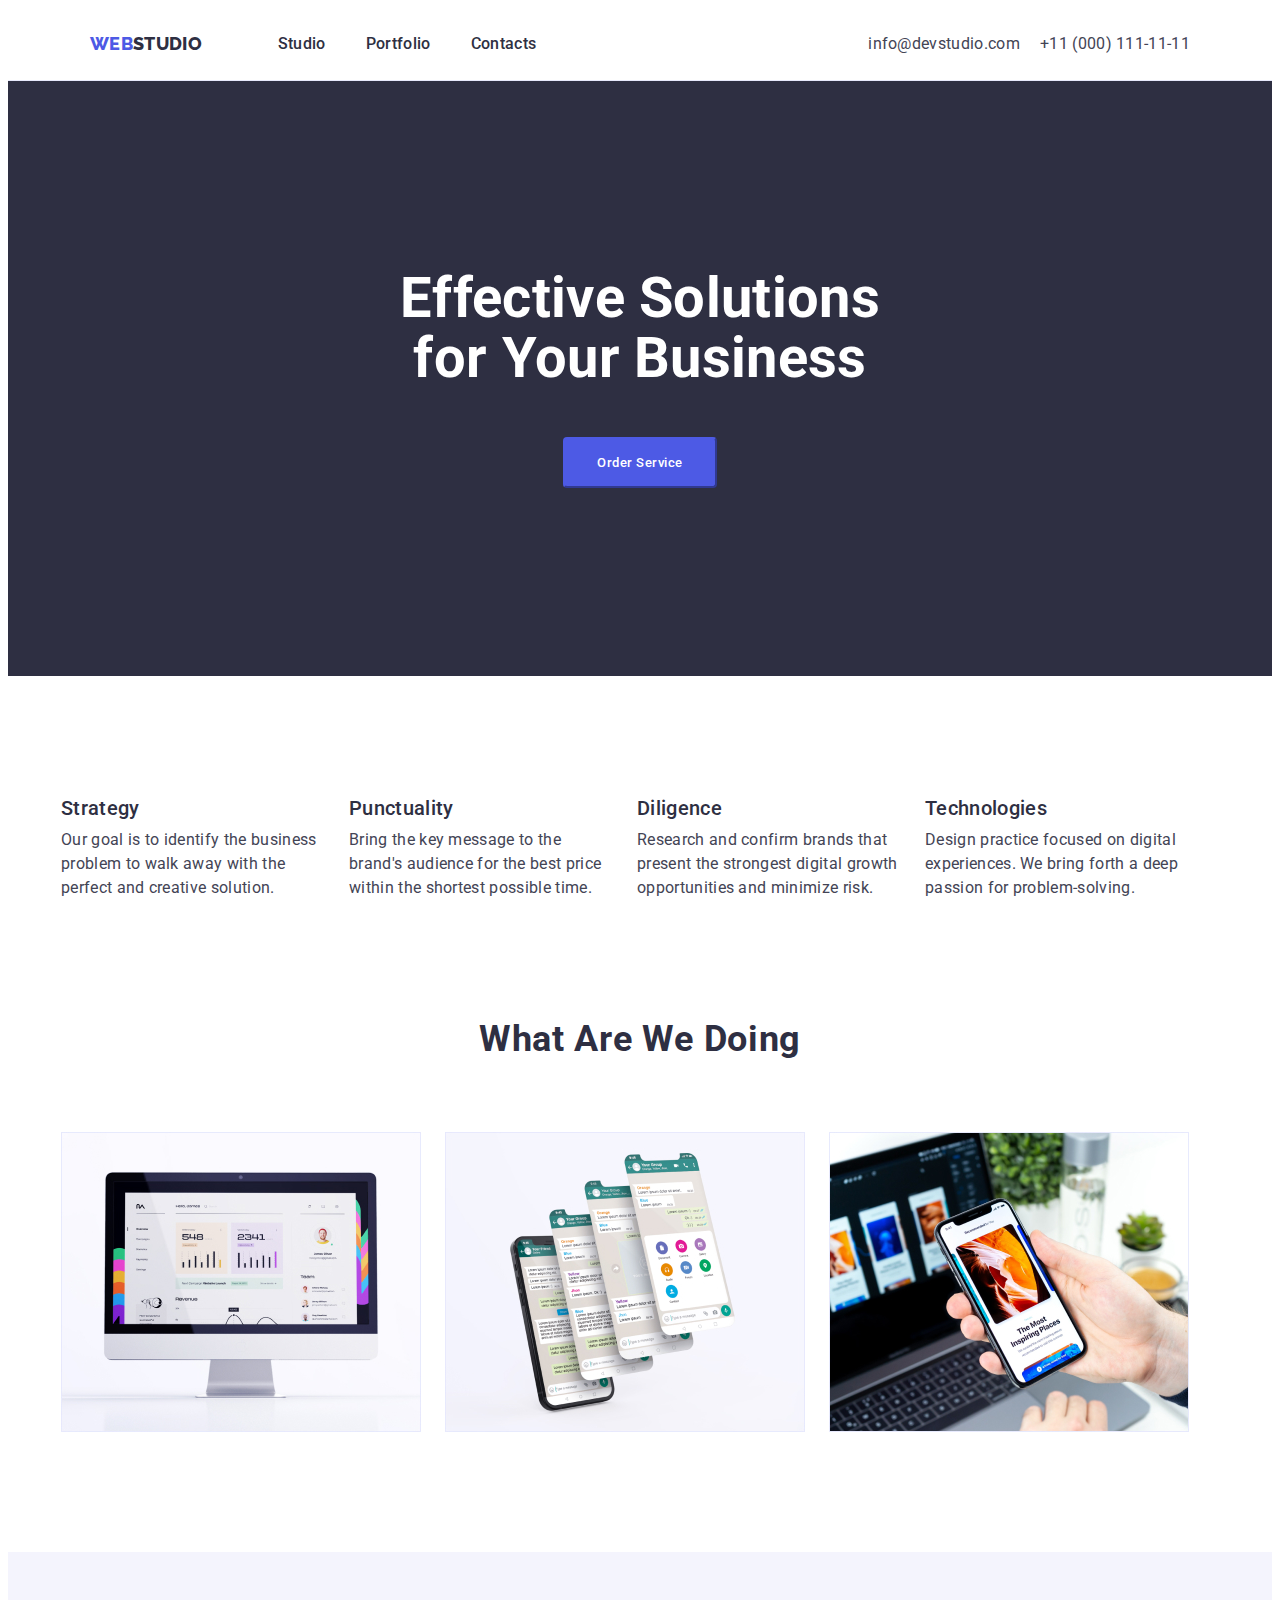
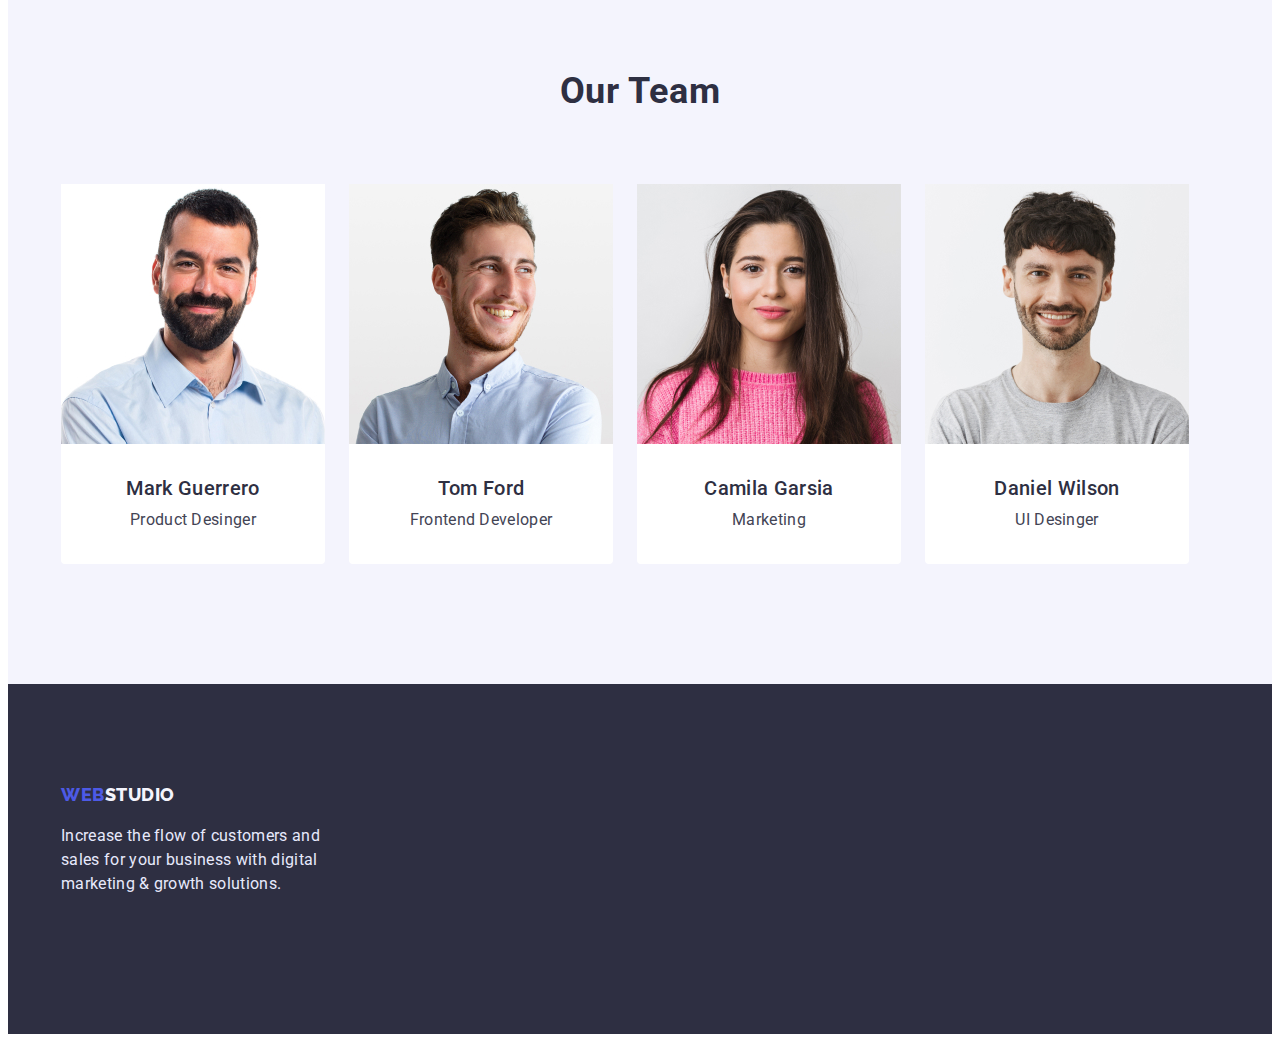
==== index.html @ 9861124b "Clone ht3" ====
<!DOCTYPE html>
<html lang="en">
  <head>
    <meta charset="UTF-8" />
    <meta http-equiv="X-UA-Compatible" content="IE=edge" />
    <meta name="viewport" content="width=device-width, initial-scale=1.0" />
    <title>Document</title>
    <link rel="preconnect" href="https://fonts.googleapis.com" />
    <link rel="preconnect" href="https://fonts.gstatic.com" crossorigin />
    <link
      href="https://fonts.googleapis.com/css2?family=Raleway:wght@800&family=Roboto:wght@400;500;700&display=swap"
      rel="stylesheet"
    />
    <link
      rel="stylesheet"
      href="https://cdnjs.cloudflare.com/ajax/libs/modern-normalize/1.1.0/modern-normalize.min.css"
      integrity="sha512-wpPYUAdjBVSE4KJnH1VR1HeZfpl1ub8YT/NKx4PuQ5NmX2tKuGu6U/JRp5y+Y8XG2tV+wKQpNHVUX03MfMFn9Q=="
      crossorigin="anonymous"
      referrerpolicy="no-referrer"
    />
    <link rel="stylesheet" href="./css/style.css" />
  </head>
  <body>
    <!--хедер-->
    <header class="header">
      <div class="container main-nav">
        <nav class="navigation">
          <!--Navigation-->
          <a href="./index.html" class="logo-first link">
            WEB <span class="logo-second">STUDIO</span>
          </a>

          <ul class="navigation-list list">
            <li class="navigation-item">
              <a href="./index.html" class="navigation-link link">Studio</a>
            </li>
            <li class="navigation-item">
              <a href="./portfolio.html" class="navigation-link link"
                >Portfolio</a
              >
            </li>
            <li class="navigation-item">
              <a href="" class="navigation-link link">Contacts</a>
            </li>
          </ul>
        </nav>

        <ul class="contacts list">
          <li class="navigation-contacts">
            <a href="mailto:info@devstudio.com" class="contact-adress link"
              >info@devstudio.com</a
            >
          </li>
          <li class="navigation-contacts">
            <a href="tel:+11000111-11-11" class="contact-adress link"
              >+11 (000) 111-11-11</a
            >
          </li>
        </ul>
      </div>
    </header>

    <main class="hero">
      <!--Головна-->
      <section class="hero-main">
        <div class="container">
          <h1 class="hero-text">Effective Solutions for Your Business</h1>
          <button type="button" class="hero-buttom">Order Service</button>
        </div>
      </section>

      <!--Типи технологій-->
      <section class="tehnology">
        <div class="container">
          <h2 class="tehhology-maintext" hidden>Tipe of technologi</h2>

          <ul class="tehnology-list list">
            <li class="tehnology-item">
              <h3 class="tehnology-text">Strategy</h3>
              <p class="tehnology-paragraph">
                Our goal is to identify the business problem to walk away with
                the perfect and creative solution.
              </p>
            </li>
            <li class="tehnology-item">
              <h3 class="tehnology-text">Punctuality</h3>
              <p class="tehnology-paragraph">
                Bring the key message to the brand's audience for the best price
                within the shortest possible time.
              </p>
            </li>
            <li class="tehnology-item">
              <h3 class="tehnology-text">Diligence</h3>
              <p class="tehnology-paragraph">
                Research and confirm brands that present the strongest digital
                growth opportunities and minimize risk.
              </p>
            </li>

            <li class="tehnology-item">
              <h3 class="tehnology-text">Technologies</h3>
              <p class="tehnology-paragraph">
                Design practice focused on digital experiences. We bring forth a
                deep passion for problem-solving.
              </p>
            </li>
          </ul>
        </div>
      </section>

      <!--What are we doing-->
      <!--All class begin "work"-->
      <!--Заголовки h2 це мейнтекст , -->
      <section class="work">
        <div class="container">
          <h2 class="work-maintext">What are we doing</h2>
          <ul class="work-list list">
            <li class="work-item">
              <!--Якщо файл свг, то не ставимо ширину-->
              <a href="" class="work-link">
                <img src="./images/computer.jpg" alt="computer" width="360" />
              </a>
            </li>
            <li class="work-item">
              <a href="" class="work-link">
                <img
                  src="./images/messendger.jpg"
                  alt="messenger"
                  width="360"
                />
              </a>
            </li>
            <li class="work-item">
              <a href="" class="work-link">
                <img src="./images/mobile.jpg" alt="mobile" width="360" />
              </a>
            </li>
          </ul>
        </div>
      </section>

      <!--Our team-->
      <!--All class begin "about"-->
      <section class="about">
        <div class="container">
          <h2 class="about-maintext">Our Team</h2>
          <ul class="about-list list">
            <li class="about-item">
              <img
                src="./images/prodactmeneger.jpg"
                alt="Product Designer"
                width="264"
              />
              <div class="card">
                <h3 class="about-text">Mark Guerrero</h3>
                <p class="about-paragraph">Product Desinger</p>
              </div>
            </li>
            <li class="about-item">
              <img
                src="./images/developer.jpg"
                alt="Frontend Developer"
                width="264"
              />
              <div class="card">
                <h3 class="about-text">Tom Ford</h3>
                <p class="about-paragraph">Frontend Developer</p>
              </div>
            </li>
            <li class="about-item">
              <img src="./images/marketing.jpg" alt="Marketing" width="264" />

              <div class="card">
                <h3 class="about-text">Camila Garsia</h3>
                <p class="about-paragraph">Marketing</p>
              </div>
            </li>
            <li class="about-item">
              <img
                src="./images/uidesinger.jpg"
                alt="UI Designer"
                width="264"
              />
              <div class="card">
                <h3 class="about-text">Daniel Wilson</h3>
                <p class="about-paragraph">UI Desinger</p>
              </div>
            </li>
          </ul>
        </div>
      </section>
    </main>

    <!-- футер-->
    <footer class="footer">
      <div class="container">
        <a href="./index.html" class="logo-footer-first link">
          WEB<span class="logo-footer-second link">Studio</span>
        </a>

        <p class="footer-paragraph">
          Increase the flow of customers and sales for your business with
          digital marketing & growth solutions.
        </p>
      </div>
    </footer>
  </body>
</html>
---- css/style.css ----
:root {
    --violet-color: #4D5AE5;
    --maintext-color: #2E2F42;
    --gray-color: #434455;
   --btn-navigation:#404BBF;
   --main-color: #FFFFFF;
}
body{
    color: var(--main-color) ;
    font-family: 'Roboto', sans-serif;     
    letter-spacing: 0.02em;
    line-height: 1.5;
    font-size: 16px;
    background-color: var(--main-color) ;
}

/*якщо є нормалайз 
* {
    box-sizing: border-box;
}
зірочку не пишемо*/
p, h1, h2, h3, h4 {
    margin:0;
}
img {
    display: block;
    width: 100%;
    height: auto;

}
/*скинути крапки у списках ліст*/
.list {
    margin: 0;
    padding: 0;
    list-style: none;
}
ul {
    margin: 0;
    padding-left: o;
}
.header {
    padding-top: 24px;
    padding-bottom: 24px;
    border-bottom: 1px solid #E7E9FC;
}

/*скинути підкреслення на ссілках*.*/
.link {
    text-decoration: none;
}

.navigation {
    display: flex; 
 }

.logo-first, .logo-second {
    font-family: 'Raleway';
    font-style: normal;
    font-weight: 800;
    font-size: 18px;
    line-height: 1.33; 
    display: flex;
    color:var(--violet-color);
}

.logo-second {
    color:var(--maintext-color);  
}

.navigation-list { 
    display: flex ;
    margin-left: 76px;
    margin-right: 332px;
}

.navigation-item {
    margin-right: 40px;
    margin-left: auto;
   /* border: 2px solid tomato;*/
}
.navigation-item:last-child {
    margin-right: 0;
}
.navigation-link {
    display: block;
    font-weight: 500;
    color:var(--maintext-color);
}

.navigation-link:hover,
.navigation-link:focus {
    color: var(--btn-navigation);
}
.contacts {    
    display: flex;
}

.navigation-contacts{
   /* border: 2px solid tomato;*/
   display: flex;
   margin-right: 20px; 
}
.navigation-contacts:last-child{
    margin-right: 0;
}
 .contact-adress {
    font-style: normal;
    font-weight: 400;
    color: var(--gray-color);   
}
.contacts-adress:last-child {
    margin-right: 0;
}

.contact-adress:hover,
.contact-adress:focus {
    color: var(--btn-navigation);
}
/* фокус для таба на интерактинвные элементы)*/
/* Main */
/* Section hero*/
/*.hero {}*/

.hero-main{ 
    background: #2E2F42;
    text-align: center;
    padding-top:188px  ;
    padding-bottom: 188px; 

}

.hero-text {
    font-weight: 700;
    font-size: 56px;
    line-height: 1.07;
    text-align: center;
    justify-content: center;
    color: var(--main-color);
    margin-top: 0;
    margin-bottom: 48px;
    padding-right: 317px;
    padding-left: 317px;
    
   
}

.hero-buttom {
    font-family: inherit;
    font-weight: 500;
    color: var(--main-color);
    letter-spacing: 0.04em;
    display: flex;
    margin: 0 auto;
    
    padding: 16px 32px;
    align-items: center;
    justify-content: center;

    background-color: #4D5AE5;
    border-radius: 4px;
    border-color: #4D5AE5;
    cursor: pointer;   
}

.hero-buttom:hover,
.hero-buttom:focus {
    background-color: #404BBF;
}

/* Section tefnology*/

.tehnology {
    padding-top: 120px;
}

.tehhology-maintext {
    color: hidden;
}

.tehnology-text, .about-text {
    font-weight: 500;
    font-size: 20px;
    line-height: 1.2;
    color: var(--maintext-color);
    margin-bottom: 8px;
}
.tehnology-text {
     
}

.tehnology-paragraph {
    font-weight: 400;
    color: var(--gray-color);
}

.tehnology-list {
    display: flex;
}

.tehnology-item {
    margin-right: 24px; 
    width: 264px; 
}
.tehnology-item:last-child {
    margin-right: 0;
}
/* section work*/

.work {
    padding-top: 120px;
    margin-bottom: 120px;
    
}

.work-maintext,
 .about-maintext {
    font-weight: 700;
    font-size: 36px;
    line-height: 1.11;
    text-align: center;
    letter-spacing: 0.02em;
    text-transform: capitalize;
    color: var(--maintext-color);
    margin-bottom: 72px;
}

.work-list {
    display: flex;
    gap:24px;
}

.work-item {
    
}

/*.work-link {}*/

/*section our team - about*/

.about {
    background: #F4F4FD;
    padding-bottom: 120px;
}

.about-maintext {
    padding-top: 120px;
    margin-bottom: 72px;
}

.about-list {
    display: flex;
}

.about-item {
    margin-right: 24px;
    background:var(--main-color);
    text-align: center;
    border-radius: 0px 0px 4px 4px;
}

.about-text {
    margin-bottom: 8px;
}

.about-paragraph, .footer-paragraph {
    font-weight: 400;
    color: var(--gray-color);
}

/* Footer */

.footer {
    background: #2E2F42;
    padding-top: 100px; 
    padding-bottom: 100px;
}

.logo-footer-first, .logo-footer-second {
    font-family: 'Raleway';
    font-weight: 800;
    font-size: 18px;
    line-height: 1.17;
    letter-spacing: 0.03em;
    text-transform: uppercase;
    color:var(--violet-color);   
}

.logo-footer-second {
    color: #F4F4FD;
}

.footer-paragraph {
    color: #E7E9FC;
    width: 264px;
    height: 110px;
    margin-top: 16px;
}

/*--Page portoflio--*/
/*  Section portfolio navigation*/

/*.portfolio-hero {}*/

.portfolio-navigation {
    padding-bottom: 72px;
    padding-top: 92px;
}

.portfolio-navigation-list {
    display: flex;
    margin-bottom: 72px;
    align-items: center;
    text-align: center;  
    justify-content: center;  
}

.portfolio-navigation-item:last-child {
    margin-right: 0;
}

.portfolio-navigation-item {
    margin-right: 24px ;
}

.portfolio-buttom {
    display: flex;
    font-weight: 500;
    background-color: #F4F4FD;
    align-items: center; 
    letter-spacing: 0.04em;
    color: var(--violet-color);
    cursor: pointer;

    padding-top: 12px;
    padding-right: 24px;
    padding-bottom: 12px;
    padding-left: 24px;

    border: 1px solid ;
    border-color:#E7E9FC;
    border-radius: 4px;    
}

.portfolio-buttom:hover,
.portfolio-buttom:focus{
    background-color: var(--btn-navigation); 
    color: var(--main-color);
}
.portfolio-buttom:active {
    color: var(--gray-color);
}

/* Section portfolio aalication*/
.app-list {
    display: flex;
    flex-wrap: wrap;
}
.shadow { 
    border: 1px solid;
    border-color: #E7E9FC;
    border-top-color: transparent;
}
.app-item {
    width: 360px;
    margin-right: 24px;
    margin-bottom: 48px ;
   
    
}
.app-item:nth-child(3n) {
    margin-right: 0;
}
/*.app-item:ntn-child(7,8,9) {
    padding-bottom:120px;
}

/*.app-link { 
}*/

.app-maintext {
    font-weight: 500;
    font-size: 20px;
    line-height: 1.2;
    color: var(--maintext-color);
    margin-bottom: 8px;
    padding-top: 32px;
    padding-left: 16px;
       
}

.app-paragraph {
    font-weight: 400;
    color: var(--gray-color);
    margin-bottom: 32px;
    padding-left: 16px;
}
/**flexbox**/

 .container {
    width: 1158px;
    padding-left: 15px;
    padding-right: 15px;
    margin: 0 auto;
 }

 .main-nav {
    display: flex;
    align-items: center;
    justify-content: center;
 }
 .card { 
    padding-bottom: 32px ;
    padding-top: 32px; 
 }
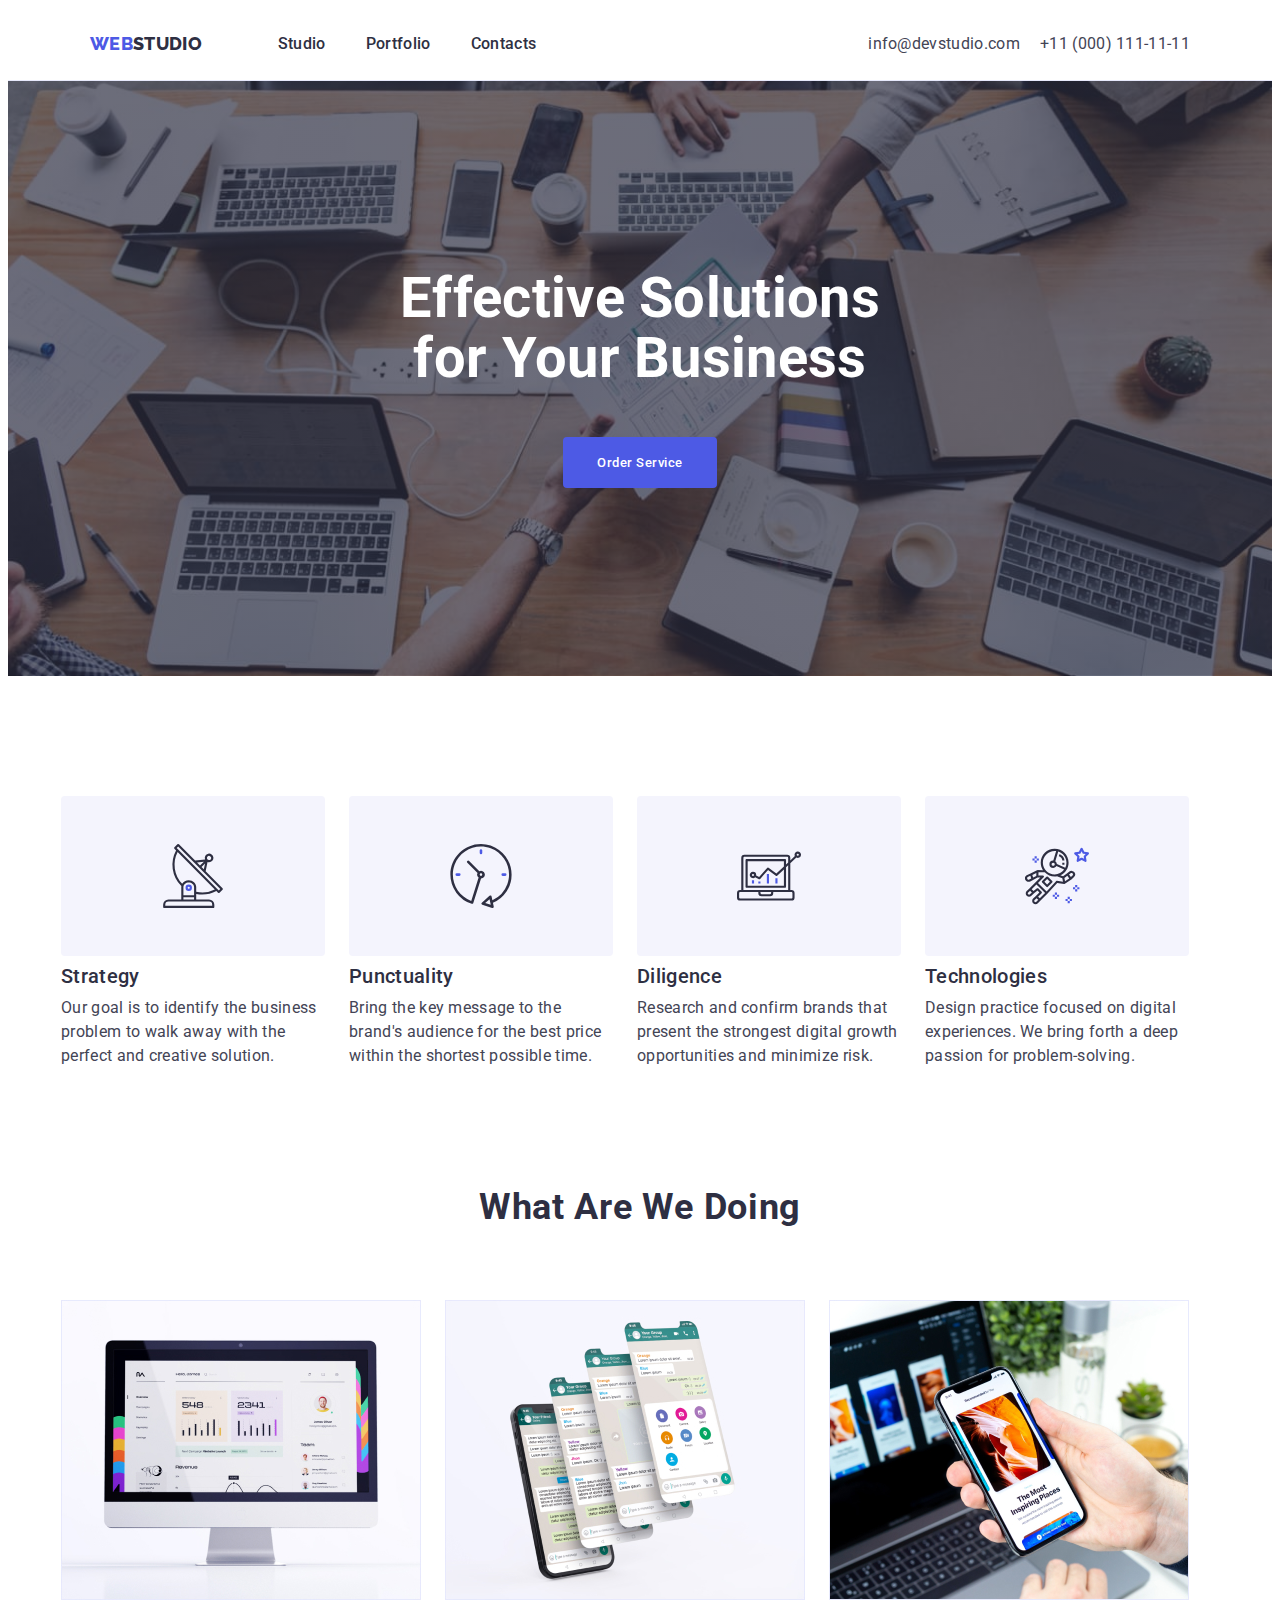
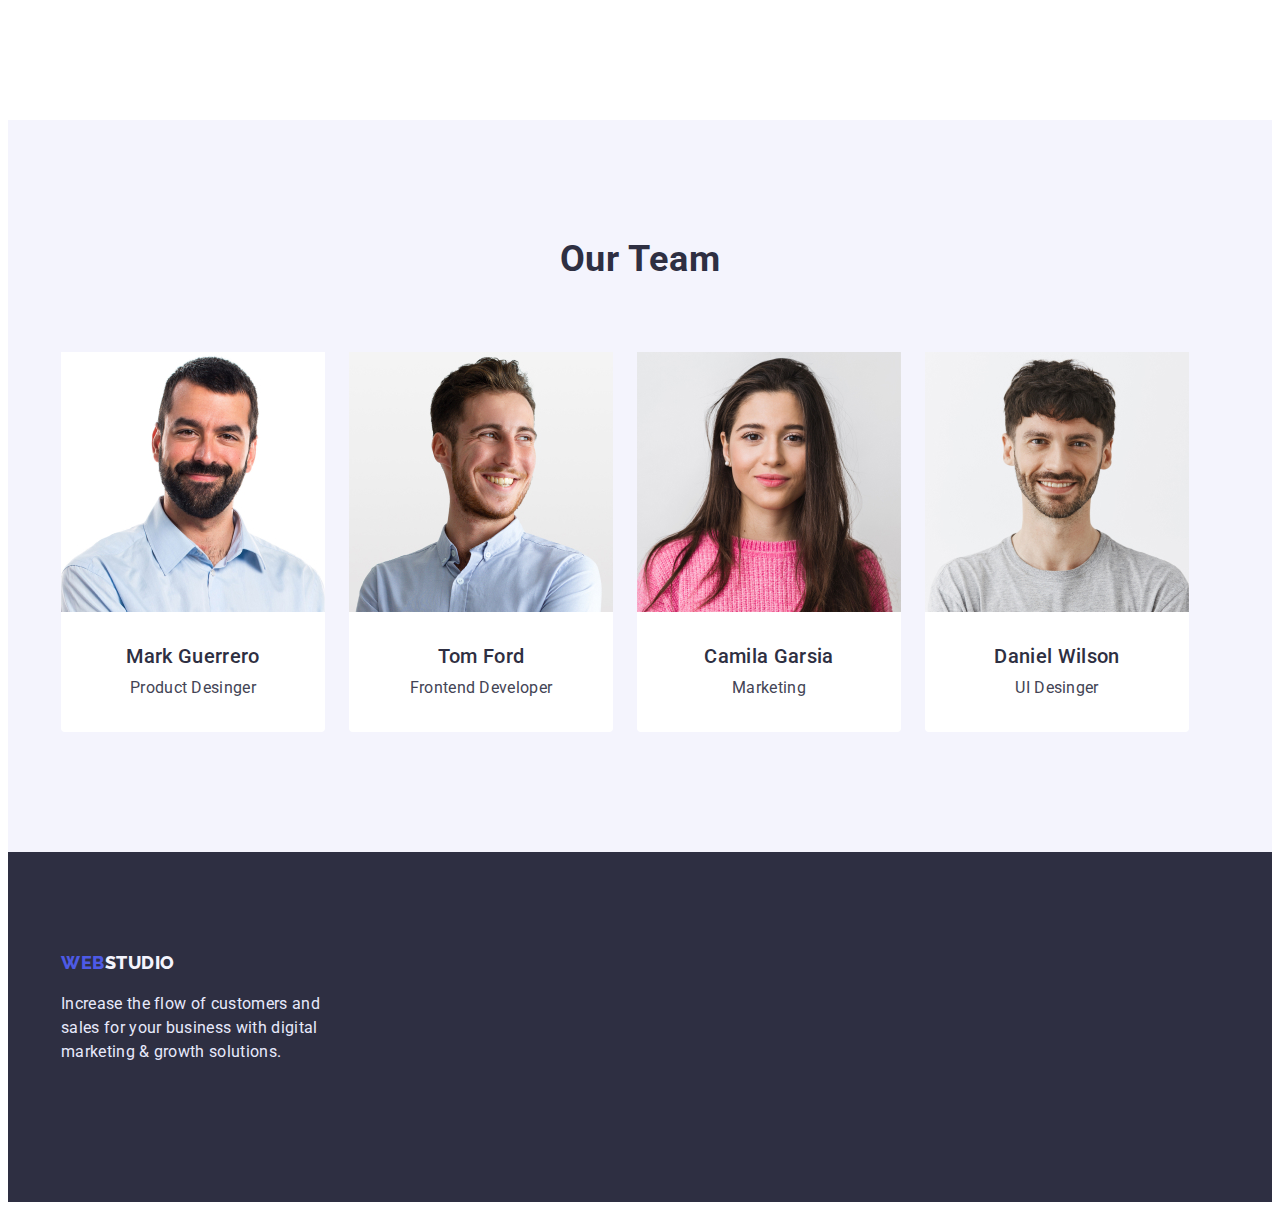
==== commit 3cc14342: "Додала зображення на головну" ====
--- a/index.html
+++ b/index.html
@@ -62,34 +62,34 @@
 
     <main class="hero">
       <!--Головна-->
-      <section class="hero-main">
+
+      <section class="hero-main overlay">
         <div class="container">
           <h1 class="hero-text">Effective Solutions for Your Business</h1>
           <button type="button" class="hero-buttom">Order Service</button>
         </div>
       </section>
-
       <!--Типи технологій-->
       <section class="tehnology">
         <div class="container">
           <h2 class="tehhology-maintext" hidden>Tipe of technologi</h2>
 
           <ul class="tehnology-list list">
-            <li class="tehnology-item">
+            <li class="tehnology-item icon-stategy">
               <h3 class="tehnology-text">Strategy</h3>
               <p class="tehnology-paragraph">
                 Our goal is to identify the business problem to walk away with
                 the perfect and creative solution.
               </p>
             </li>
-            <li class="tehnology-item">
+            <li class="tehnology-item icon-punctuality">
               <h3 class="tehnology-text">Punctuality</h3>
               <p class="tehnology-paragraph">
                 Bring the key message to the brand's audience for the best price
                 within the shortest possible time.
               </p>
             </li>
-            <li class="tehnology-item">
+            <li class="tehnology-item icon-diligence">
               <h3 class="tehnology-text">Diligence</h3>
               <p class="tehnology-paragraph">
                 Research and confirm brands that present the strongest digital
@@ -97,7 +97,7 @@
               </p>
             </li>
 
-            <li class="tehnology-item">
+            <li class="tehnology-item icon-tech">
               <h3 class="tehnology-text">Technologies</h3>
               <p class="tehnology-paragraph">
                 Design practice focused on digital experiences. We bring forth a
--- a/css/style.css
+++ b/css/style.css
@@ -4,6 +4,7 @@
     --gray-color: #434455;
    --btn-navigation:#404BBF;
    --main-color: #FFFFFF;
+   --lightgray-color: #F4F4FD;
 }
 body{
     color: var(--main-color) ;
@@ -122,7 +123,7 @@
 /*.hero {}*/
 
 .hero-main{ 
-    background: #2E2F42;
+    background: var(--maintext-color);
     text-align: center;
     padding-top:188px  ;
     padding-bottom: 188px; 
@@ -156,15 +157,15 @@
     align-items: center;
     justify-content: center;
 
-    background-color: #4D5AE5;
+    background-color: var(--violet-color);
     border-radius: 4px;
-    border-color: #4D5AE5;
+    border-color: transparent;
     cursor: pointer;   
 }
 
 .hero-buttom:hover,
 .hero-buttom:focus {
-    background-color: #404BBF;
+    background-color: var(--btn-navigation);
 }
 
 /* Section tefnology*/
@@ -238,7 +239,7 @@
 /*section our team - about*/
 
 .about {
-    background: #F4F4FD;
+    background: var(--lightgray-color);
     padding-bottom: 120px;
 }
 
@@ -270,7 +271,7 @@
 /* Footer */
 
 .footer {
-    background: #2E2F42;
+    background: var(--maintext-color);
     padding-top: 100px; 
     padding-bottom: 100px;
 }
@@ -286,7 +287,7 @@
 }
 
 .logo-footer-second {
-    color: #F4F4FD;
+    color: var(--lightgray-color);
 }
 
 .footer-paragraph {
@@ -325,7 +326,7 @@
 .portfolio-buttom {
     display: flex;
     font-weight: 500;
-    background-color: #F4F4FD;
+    background-color: var(--lightgray-color);
     align-items: center; 
     letter-spacing: 0.04em;
     color: var(--violet-color);
@@ -411,4 +412,81 @@
  .card { 
     padding-bottom: 32px ;
     padding-top: 32px; 
- }+ }
+
+ /* Fon */
+
+ .overlay{
+    max-width: 1600px;
+    
+    margin-right: auto;
+    margin-left: auto;
+    
+    background-image:linear-gradient(to right, rgba(46, 47, 66, 0.7), rgba(46, 47, 66, 0.7)) , url(../images/people-office.jpg);
+    background-color: var(--maintext-color);
+    background-repeat: no-repeat;
+    background-size: cover;
+    background-position:  center;
+
+ }
+/* в єлементе до  контента. афтер после контенка*/
+ .buttom::before {
+    display: flex;
+    content: '';
+    width: ;
+    height: ;
+    background-color: ;
+    background-size: contain;
+    margin-right: 10px;
+    cursor: pointer;
+ }
+ 
+ .tehnology-item::before {
+    margin-bottom: 8px;
+    display: block;
+    content: '';
+    padding-left: 100px;
+    padding-right: 100px;
+    padding-top: 24px;
+    padding-bottom: 24px;
+    height: 112px;
+    background: #F4F4FD;
+    border-radius: 4px;
+  
+    background-repeat: no-repeat;
+    background-position: center;
+}
+.icon-stategy::before {
+    background-image: url(../images/antenna.svg);
+}
+.icon-punctuality::before {
+    background-image: url(../images/clock.svg);
+}
+.icon-diligence::before {
+    background-image: url(../images/diagram.svg);
+}
+ .icon-tech::before {
+    background-image: url(../images/astronaut.svg);
+ }
+  /*or*/
+  /* чтоб поставить на каждую лишку
+   свою картинку, можно использовать
+   классы для каждой или через чайлд
+  .tehnology-item:nth-child(2)::before {
+  }
+  */
+  
+  .linkul {
+    display: inline-block;
+    height:40px  ;
+    width: 40px;
+    background-image: url();
+    background-color:#4D5AE5 ;
+    background-size: ;
+    background-repeat: no-repeat;
+    background-position: center;
+    border-radius: 50%;
+  }
+  .linkul:hover {
+    background-color: #404BBF;
+  }
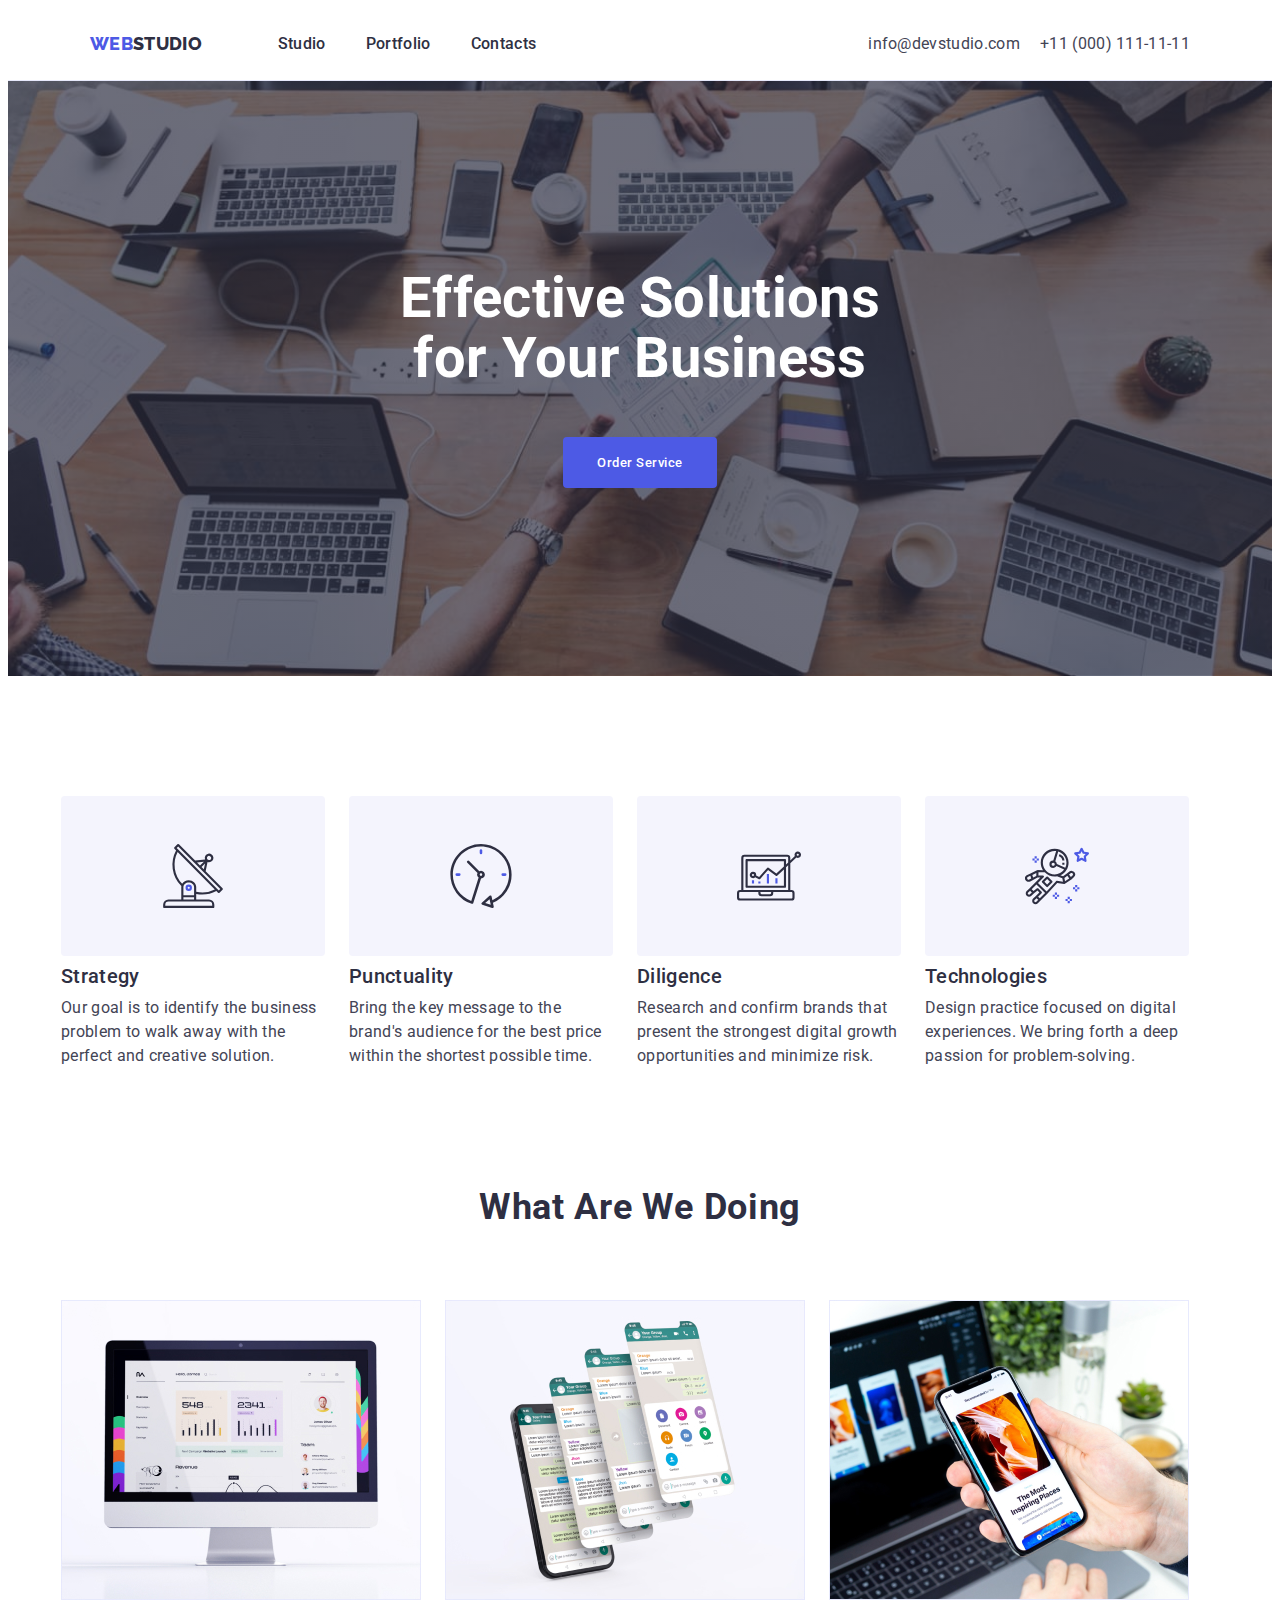
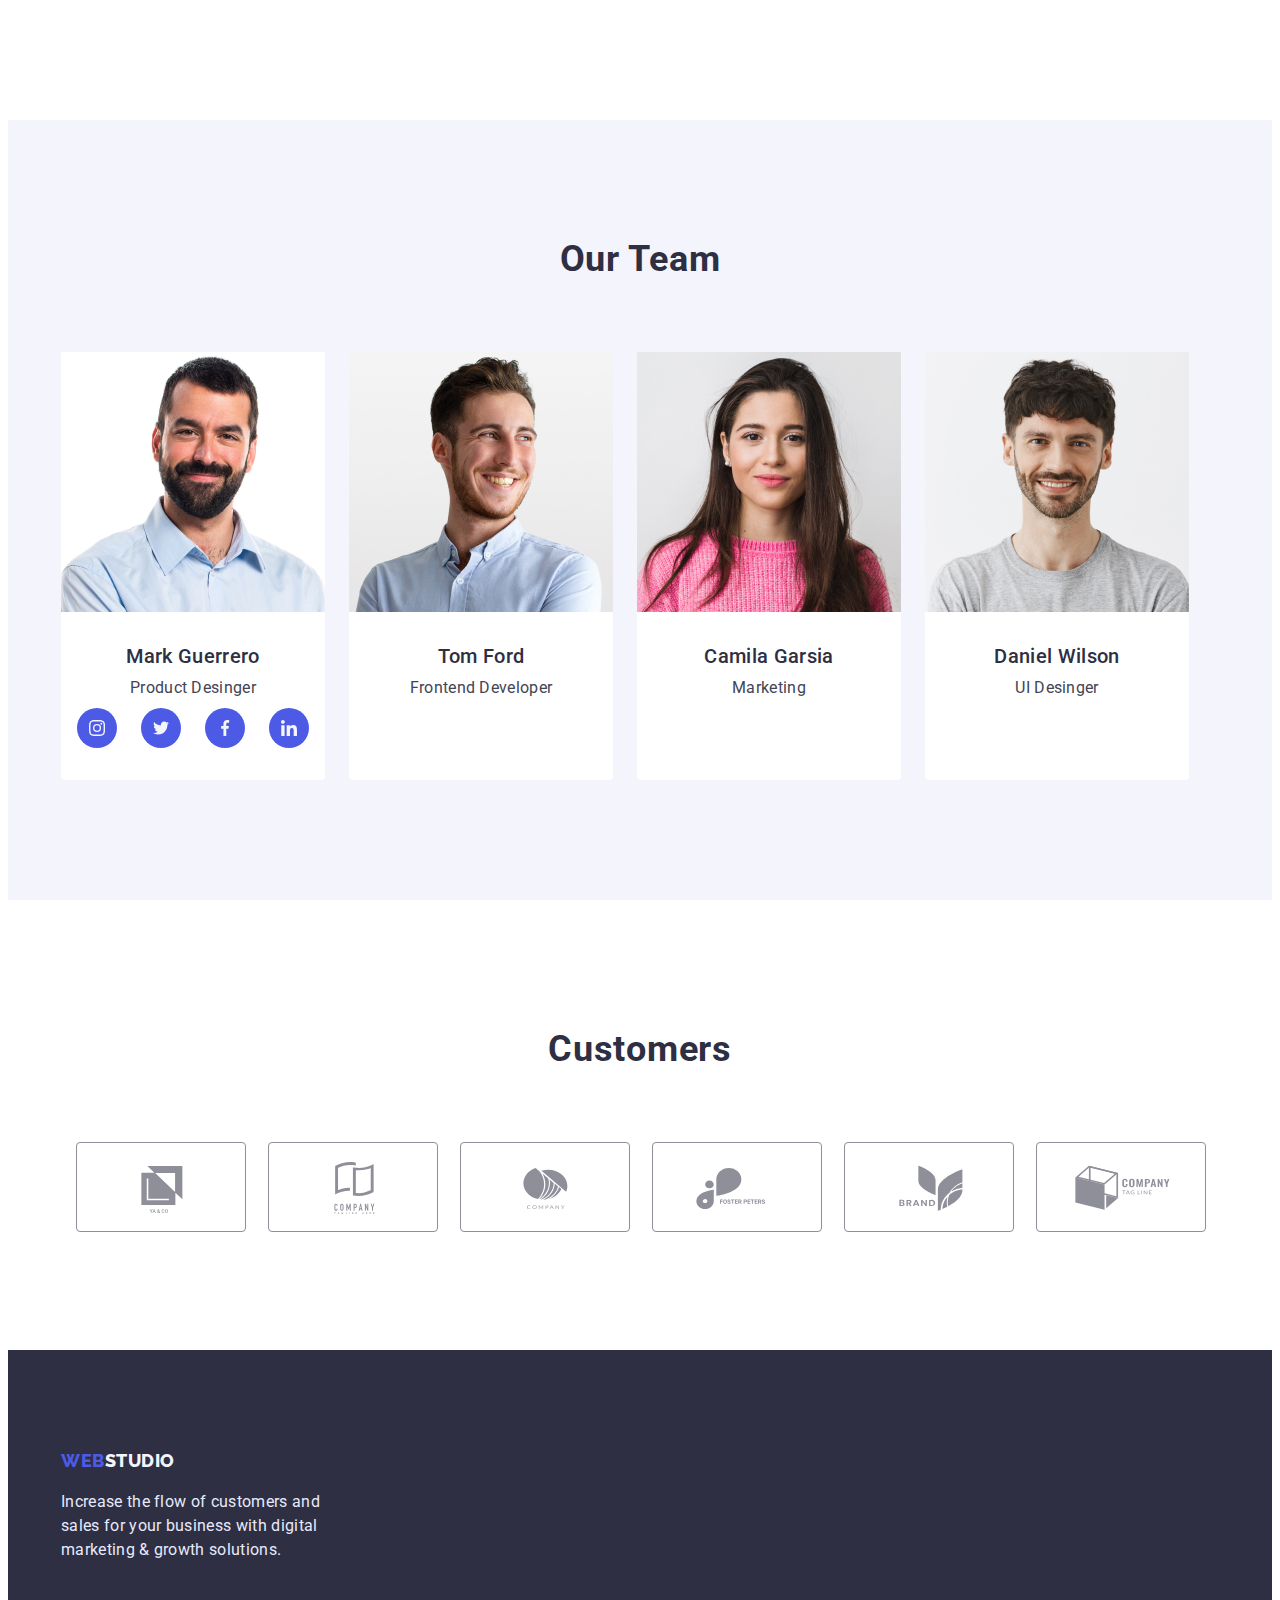
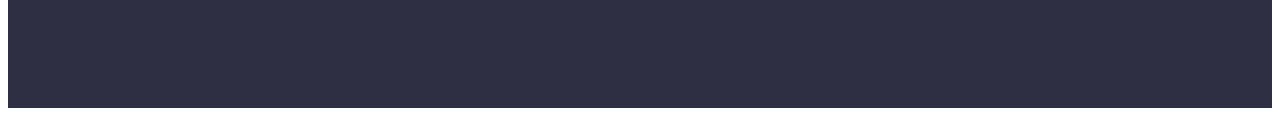
==== commit fcc1862e: "section customers" ====
--- a/index.html
+++ b/index.html
@@ -154,6 +154,36 @@
               <div class="card">
                 <h3 class="about-text">Mark Guerrero</h3>
                 <p class="about-paragraph">Product Desinger</p>
+                <ul class="teamsoc-list list">
+                  <li class="teamsoc-item">
+                    <a href="" class="teamsoc-link link">
+                      <svg class="teamsoc-icon" width="16" height="16">
+                        <use href="./images/icons.svg#icon-instagram"></use>
+                      </svg>
+                    </a>
+                  </li>
+                  <li class="teamsoc-item">
+                    <a href="" class="teamsoc-link link">
+                      <svg class="teamsoc-icon" width="16" height="16">
+                        <use href="./images/icons.svg#icon-twitter"></use>
+                      </svg>
+                    </a>
+                  </li>
+                  <li class="teamsoc-item">
+                    <a href="" class="teamsoc-link link">
+                      <svg class="teamsoc-icon" width="16" height="16">
+                        <use href="./images/icons.svg#icon-facebook"></use>
+                      </svg>
+                    </a>
+                  </li>
+                  <li class="teamsoc-item">
+                    <a href="" class="teamsoc-link link">
+                      <svg class="teamsoc-icon" width="16" height="16">
+                        <use href="./images/icons.svg#icon-linkedin"></use>
+                      </svg>
+                    </a>
+                  </li>
+                </ul>
               </div>
             </li>
             <li class="about-item">
@@ -185,6 +215,55 @@
                 <h3 class="about-text">Daniel Wilson</h3>
                 <p class="about-paragraph">UI Desinger</p>
               </div>
+            </li>
+          </ul>
+        </div>
+      </section>
+      <section class="customers">
+        <div class="container">
+          <h2 class="about-maintext cust">Customers</h2>
+          <ul class="customers-list list">
+            <li class="customers-item">
+              <a href="" class="customers-link">
+                <svg class="customers-icon" width="104" height="56">
+                  <use href="./images/icons.svg#icon-yacocompany"></use>
+                </svg>
+              </a>
+            </li>
+            <li class="customers-item">
+              <a href="" class="customers-link link">
+                <svg class="customers-icon" width="104" height="56">
+                  <use href="./images/icons.svg#icon-company"></use>
+                </svg>
+              </a>
+            </li>
+            <li class="customers-item">
+              <a href="" class="customers-link">
+                <svg class="customers-icon" width="104" height="56">
+                  <use href="./images/icons.svg#icon-companysecond"></use>
+                </svg>
+              </a>
+            </li>
+            <li class="customers-item">
+              <a href="" class="customers-link">
+                <svg class="customers-icon" width="104" height="56">
+                  <use href="./images/icons.svg#icon-forestcompany"></use>
+                </svg>
+              </a>
+            </li>
+            <li class="customers-item">
+              <a href="" class="customers-link">
+                <svg class="customers-icon" width="104" height="56">
+                  <use href="./images/icons.svg#icon-brandcompany "></use>
+                </svg>
+              </a>
+            </li>
+            <li class="customers-item">
+              <a href="" class="customers-link">
+                <svg class="customers-icon" width="104" height="56">
+                  <use href="./images/icons.svg#icon-tagcompany"></use>
+                </svg>
+              </a>
             </li>
           </ul>
         </div>
--- a/css/style.css
+++ b/css/style.css
@@ -5,6 +5,8 @@
    --btn-navigation:#404BBF;
    --main-color: #FFFFFF;
    --lightgray-color: #F4F4FD;
+
+   --linear-gradient: linear-gradient(to right, rgba(46, 47, 66, 0.7), rgba(46, 47, 66, 0.7));
 }
 body{
     color: var(--main-color) ;
@@ -266,6 +268,7 @@
 .about-paragraph, .footer-paragraph {
     font-weight: 400;
     color: var(--gray-color);
+    margin-bottom: 8px;
 }
 
 /* Footer */
@@ -418,11 +421,11 @@
 
  .overlay{
     max-width: 1600px;
-    
     margin-right: auto;
     margin-left: auto;
     
-    background-image:linear-gradient(to right, rgba(46, 47, 66, 0.7), rgba(46, 47, 66, 0.7)) , url(../images/people-office.jpg);
+    background-image:var(--linear-gradient),
+     url(../images/people-office.jpg);
     background-color: var(--maintext-color);
     background-repeat: no-repeat;
     background-size: cover;
@@ -490,3 +493,74 @@
   .linkul:hover {
     background-color: #404BBF;
   }
+
+  .teamsoc-list{
+    display: flex;
+    justify-content: center;
+    gap: 24px;
+  }
+  .teamsoc-item {
+    height: 40px;
+    width: 40px;
+  }
+  /*.teamsoc-item:last-child {
+    margin-right: 0;*/
+  
+  .teamsoc-link {
+    display: flex;
+    width: 100%;
+    height: 100%;
+    background-color: #4D5AE5;
+    background-repeat: no-repeat;
+    background-position: center;
+    border-radius: 50%;
+    justify-content: center;
+    align-items: center;
+  }
+
+  .teamsoc-icon {
+    fill: var(--lightgray-color);
+    
+  }
+
+  .teamsoc-link:hover,
+  .teamsoc-link:focus {
+    background: #404BBF;
+  }
+ .customers {
+    padding-bottom: 120px;
+ }
+
+ .customers-list {
+    display: flex;
+    justify-content: center;
+    gap: 24px;
+    
+ }
+.cust{
+    padding-top: 130px;
+}
+ .customers-item {
+    width: 168px;
+    height: 88px;
+ }
+ .customers-link {
+    display: flex;
+    width: 100%;
+    height: 100%;
+    border: 1px solid #8E8F99;
+    border-radius: 4px;
+    justify-content: center;
+    align-items: center;
+    
+ }
+ .customers-icon {
+    fill: #AFB1B8;
+ }
+ .customers-link:hover,
+ .customers-link:focus {
+    border-color:#404BBF;
+ }
+ .customers-link:hover .customers-icon {
+    fill: #404BBF;
+ }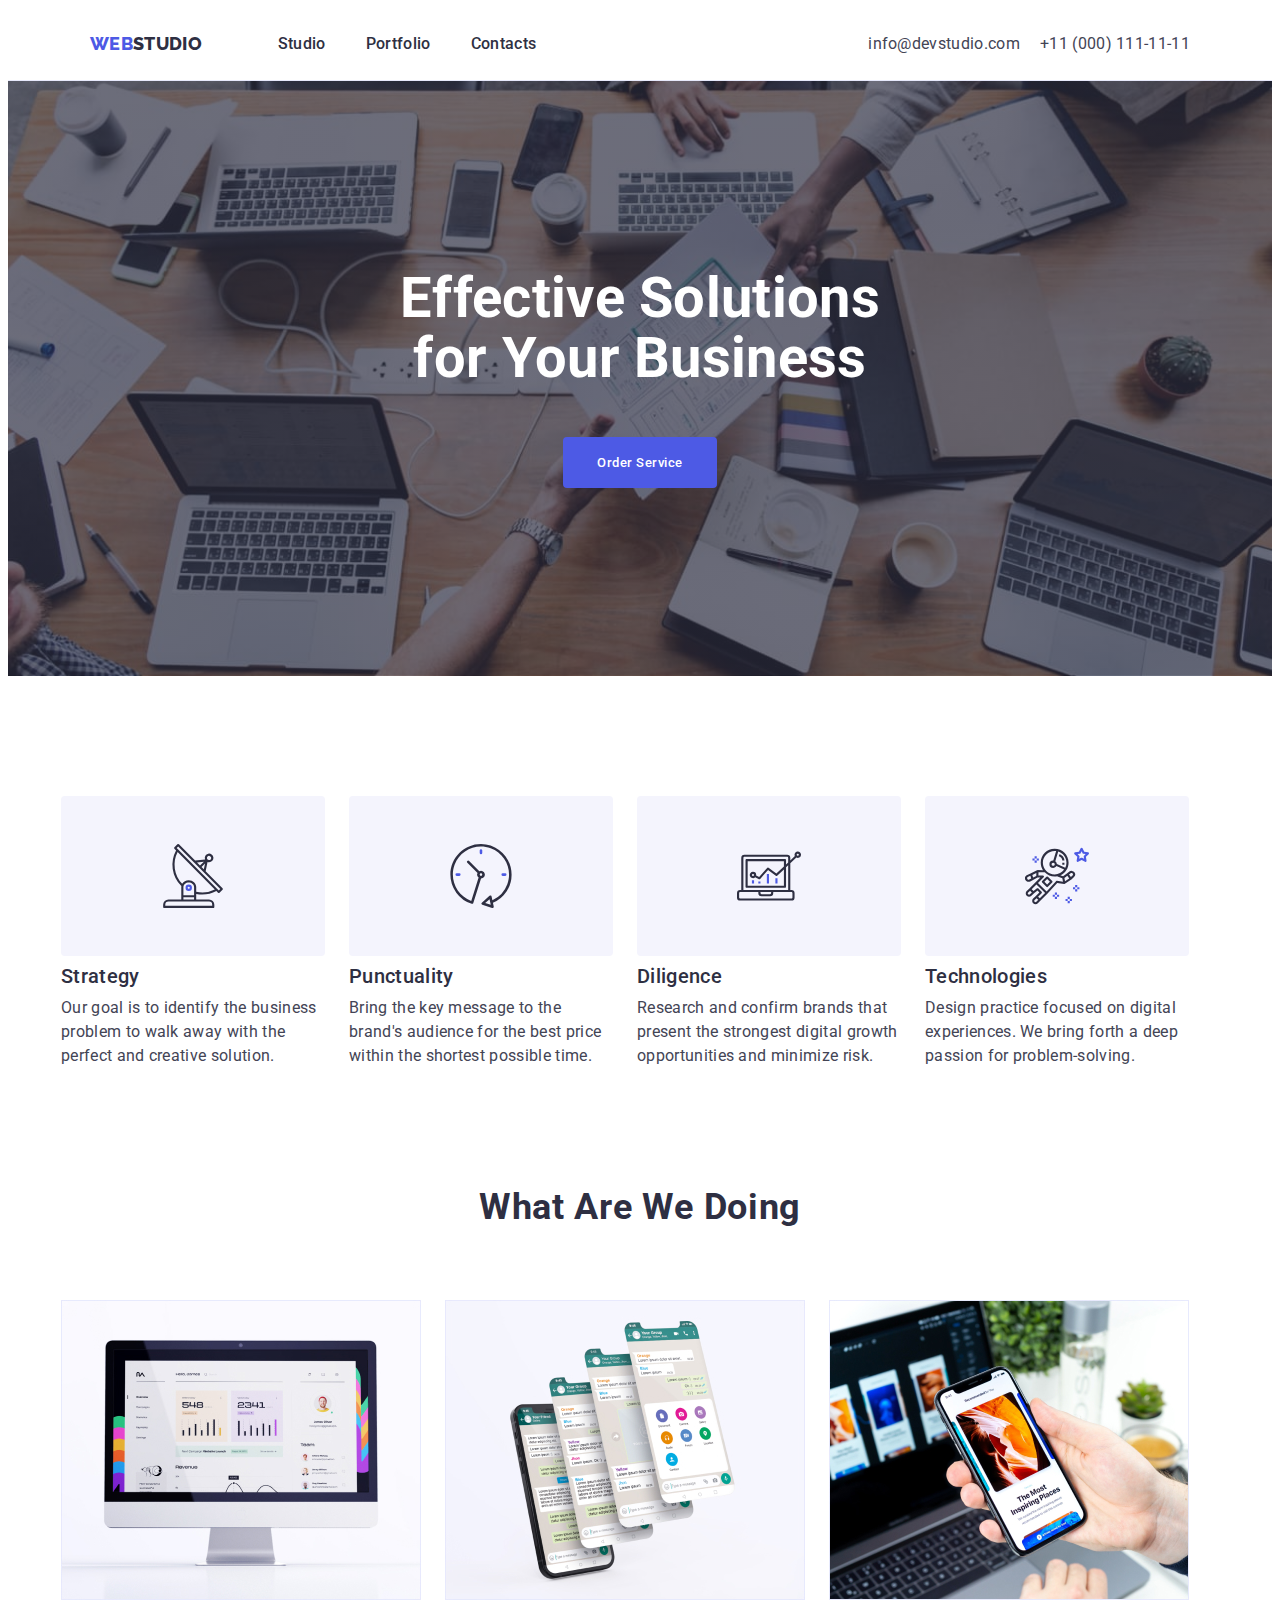
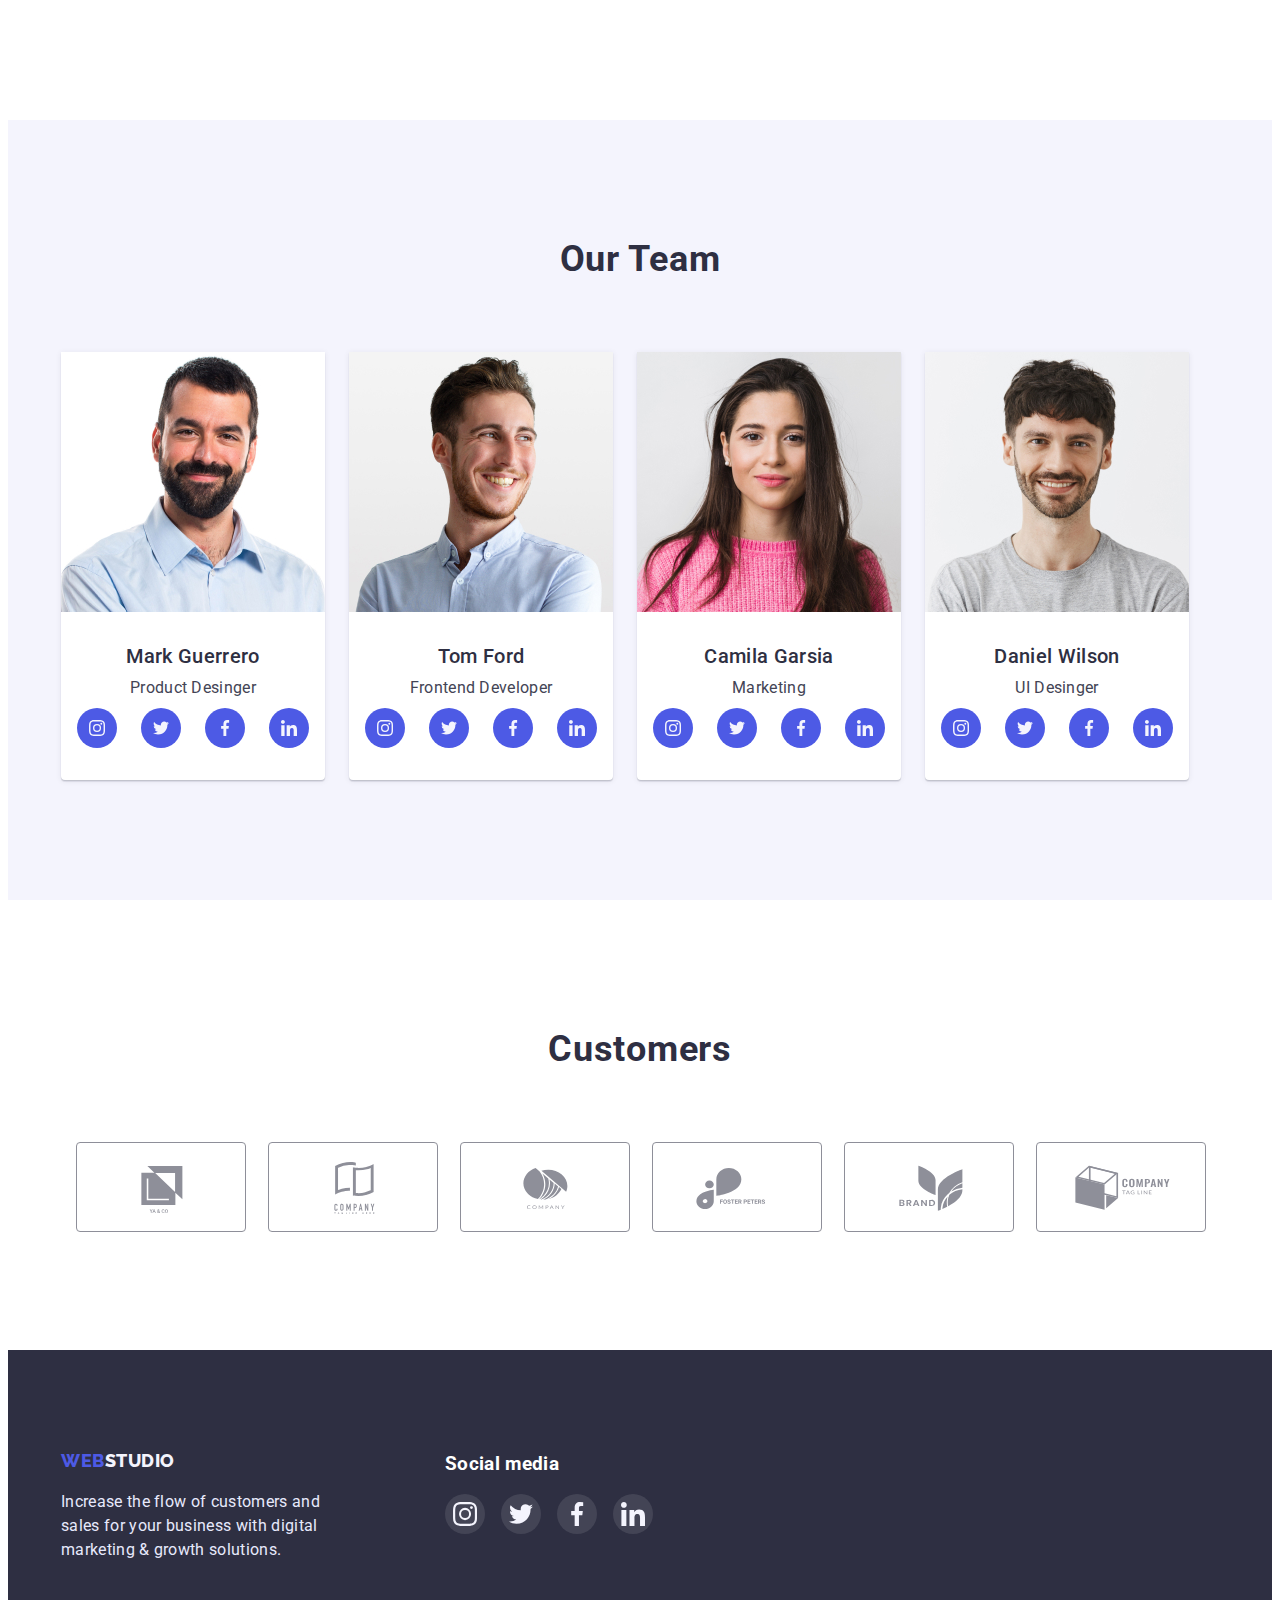
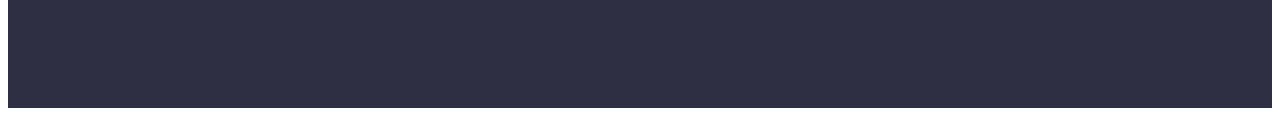
==== commit fc2bb3ae: "footer" ====
--- a/index.html
+++ b/index.html
@@ -195,6 +195,36 @@
               <div class="card">
                 <h3 class="about-text">Tom Ford</h3>
                 <p class="about-paragraph">Frontend Developer</p>
+                <ul class="teamsoc-list list">
+                  <li class="teamsoc-item">
+                    <a href="" class="teamsoc-link link">
+                      <svg class="teamsoc-icon" width="16" height="16">
+                        <use href="./images/icons.svg#icon-instagram"></use>
+                      </svg>
+                    </a>
+                  </li>
+                  <li class="teamsoc-item">
+                    <a href="" class="teamsoc-link link">
+                      <svg class="teamsoc-icon" width="16" height="16">
+                        <use href="./images/icons.svg#icon-twitter"></use>
+                      </svg>
+                    </a>
+                  </li>
+                  <li class="teamsoc-item">
+                    <a href="" class="teamsoc-link link">
+                      <svg class="teamsoc-icon" width="16" height="16">
+                        <use href="./images/icons.svg#icon-facebook"></use>
+                      </svg>
+                    </a>
+                  </li>
+                  <li class="teamsoc-item">
+                    <a href="" class="teamsoc-link link">
+                      <svg class="teamsoc-icon" width="16" height="16">
+                        <use href="./images/icons.svg#icon-linkedin"></use>
+                      </svg>
+                    </a>
+                  </li>
+                </ul>
               </div>
             </li>
             <li class="about-item">
@@ -203,6 +233,36 @@
               <div class="card">
                 <h3 class="about-text">Camila Garsia</h3>
                 <p class="about-paragraph">Marketing</p>
+                <ul class="teamsoc-list list">
+                  <li class="teamsoc-item">
+                    <a href="" class="teamsoc-link link">
+                      <svg class="teamsoc-icon" width="16" height="16">
+                        <use href="./images/icons.svg#icon-instagram"></use>
+                      </svg>
+                    </a>
+                  </li>
+                  <li class="teamsoc-item">
+                    <a href="" class="teamsoc-link link">
+                      <svg class="teamsoc-icon" width="16" height="16">
+                        <use href="./images/icons.svg#icon-twitter"></use>
+                      </svg>
+                    </a>
+                  </li>
+                  <li class="teamsoc-item">
+                    <a href="" class="teamsoc-link link">
+                      <svg class="teamsoc-icon" width="16" height="16">
+                        <use href="./images/icons.svg#icon-facebook"></use>
+                      </svg>
+                    </a>
+                  </li>
+                  <li class="teamsoc-item">
+                    <a href="" class="teamsoc-link link">
+                      <svg class="teamsoc-icon" width="16" height="16">
+                        <use href="./images/icons.svg#icon-linkedin"></use>
+                      </svg>
+                    </a>
+                  </li>
+                </ul>
               </div>
             </li>
             <li class="about-item">
@@ -214,6 +274,36 @@
               <div class="card">
                 <h3 class="about-text">Daniel Wilson</h3>
                 <p class="about-paragraph">UI Desinger</p>
+                <ul class="teamsoc-list list">
+                  <li class="teamsoc-item">
+                    <a href="" class="teamsoc-link link">
+                      <svg class="teamsoc-icon" width="16" height="16">
+                        <use href="./images/icons.svg#icon-instagram"></use>
+                      </svg>
+                    </a>
+                  </li>
+                  <li class="teamsoc-item">
+                    <a href="" class="teamsoc-link link">
+                      <svg class="teamsoc-icon" width="16" height="16">
+                        <use href="./images/icons.svg#icon-twitter"></use>
+                      </svg>
+                    </a>
+                  </li>
+                  <li class="teamsoc-item">
+                    <a href="" class="teamsoc-link link">
+                      <svg class="teamsoc-icon" width="16" height="16">
+                        <use href="./images/icons.svg#icon-facebook"></use>
+                      </svg>
+                    </a>
+                  </li>
+                  <li class="teamsoc-item">
+                    <a href="" class="teamsoc-link link">
+                      <svg class="teamsoc-icon" width="16" height="16">
+                        <use href="./images/icons.svg#icon-linkedin"></use>
+                      </svg>
+                    </a>
+                  </li>
+                </ul>
               </div>
             </li>
           </ul>
@@ -272,15 +362,50 @@
 
     <!-- футер-->
     <footer class="footer">
-      <div class="container">
-        <a href="./index.html" class="logo-footer-first link">
-          WEB<span class="logo-footer-second link">Studio</span>
-        </a>
-
-        <p class="footer-paragraph">
-          Increase the flow of customers and sales for your business with
-          digital marketing & growth solutions.
-        </p>
+      <div class="container footersec">
+        <section class="footer-logosec">
+          <a href="./index.html" class="logo-footer-first link">
+            WEB<span class="logo-footer-second link">Studio</span>
+          </a>
+
+          <p class="footer-paragraph">
+            Increase the flow of customers and sales for your business with
+            digital marketing & growth solutions.
+          </p>
+        </section>
+        <section class="footer-soc">
+          <h3 class="footersoc-text">Social media</h3>
+          <ul class="footersoc-list list">
+            <li class="footersoc-item">
+              <a href="" class="footersoc-link link">
+                <svg class="footersoc-icon" width="24" height="24">
+                  <use href="./images/icons.svg#icon-instagram"></use>
+                </svg>
+              </a>
+            </li>
+            <li class="footersoc-item">
+              <a href="" class="footersoc-link link">
+                <svg class="footersoc-icon" width="24" height="24">
+                  <use href="./images/icons.svg#icon-twitter"></use>
+                </svg>
+              </a>
+            </li>
+            <li class="footersoc-item">
+              <a href="" class="footersoc-link link">
+                <svg class="footersoc-icon" width="24" height="24">
+                  <use href="./images/icons.svg#icon-facebook"></use>
+                </svg>
+              </a>
+            </li>
+            <li class="footersoc-item">
+              <a href="" class="footersoc-link link">
+                <svg class="footersoc-icon" width="24" height="24">
+                  <use href="./images/icons.svg#icon-linkedin"></use>
+                </svg>
+              </a>
+            </li>
+          </ul>
+        </section>
       </div>
     </footer>
   </body>
--- a/css/style.css
+++ b/css/style.css
@@ -259,6 +259,7 @@
     background:var(--main-color);
     text-align: center;
     border-radius: 0px 0px 4px 4px;
+    box-shadow: 0px 1px 6px rgba(46, 47, 66, 0.08), 0px 1px 1px rgba(46, 47, 66, 0.16), 0px 2px 1px rgba(46, 47, 66, 0.08);
 }
 
 .about-text {
@@ -277,6 +278,8 @@
     background: var(--maintext-color);
     padding-top: 100px; 
     padding-bottom: 100px;
+    
+    
 }
 
 .logo-footer-first, .logo-footer-second {
@@ -415,12 +418,13 @@
  .card { 
     padding-bottom: 32px ;
     padding-top: 32px; 
+
  }
 
  /* Fon */
 
  .overlay{
-    max-width: 1600px;
+    max-width: 1440px;
     margin-right: auto;
     margin-left: auto;
     
@@ -552,15 +556,64 @@
     border-radius: 4px;
     justify-content: center;
     align-items: center;
-    
- }
- .customers-icon {
-    fill: #AFB1B8;
- }
+    color: #8E8F99;
+ }
+ /*.customers-icon {
+    fill: #AFB1B8;}
+ 
  .customers-link:hover,
  .customers-link:focus {
     border-color:#404BBF;
+    fill: #2E2F42;
  }
  .customers-link:hover .customers-icon {
     fill: #404BBF;
- }+ }*/
+.customers-icon {
+    fill:currentColor;
+}
+.customers-link:hover {
+    border-color: #404BBF;
+    color: #404BBF;
+}
+.footer-soc {
+    margin-left: 120px;
+}
+.footersoc-text{
+    padding-bottom: 16px;
+}
+.footer-logosec{
+   
+}
+.footersec {
+    display: flex;
+}
+.footersoc-list {
+    display: flex;
+    justify-content: center;
+    gap: 16px;
+    
+}
+
+.footersoc-item {
+    width: 40px ;
+    height: 40px;
+    background-color: rgba(255, 255, 255, 0.1); 
+    border-radius: 50%;
+
+}
+
+.footersoc-link {
+    display: flex;
+    height: 100%;
+    width: 100%;
+    background-repeat: no-repeat;
+    background-position: center;
+    border-radius: 50%;
+    justify-content: center;
+    align-items: center;
+    fill: #F4F4FD;
+    
+}
+
+.footersoc-icon {}